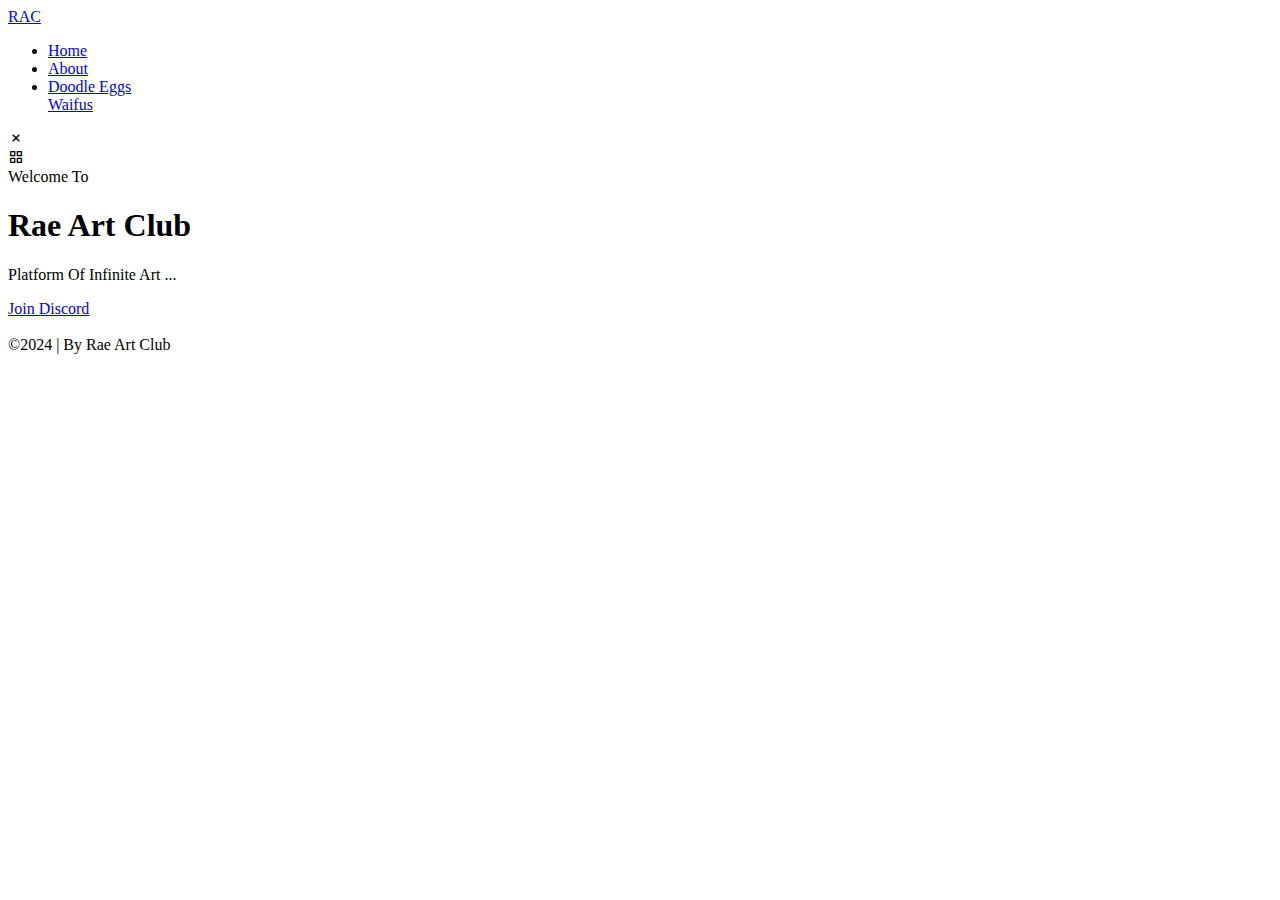
==== index.html @ ea3e76dc "Add files via upload" ====
<!DOCTYPE html>
    <html lang="en">
    <head>
        <meta charset="UTF-8">
        <meta name="viewport" content="width=device-width, initial-scale=1.0">

        <!--=============== BOXICONS ===============-->
        <link href='https://unpkg.com/boxicons@2.1.2/css/boxicons.min.css' rel='stylesheet'>

        <!--=============== CSS ===============-->
        <link rel="stylesheet" href="assets/css/styles.css">

        <title>RAC</title>
    </head>
    <body>
        <!--==================== HEADER ====================-->
        <header class="header">
            <nav class="nav container">
                <a href="/index.html" class="nav__logo">
                    RAC
                </a>

                <div class="nav__menu" id="nav-menu">
                    <ul class="nav__list">
                        <li class="nav__item">
                            <a href="/index.html" class="nav__link">Home</a>
                        </li>
                        <li class="nav__item">
                            <a href="/About.html" class="nav__link">About</a>
                        </li>
                        <li class="nav__item">
                            <a href="/Eggs.html" class="nav__link">Doodle Eggs</a>
                        </li>
                            <a href="/Waifu.html" class="nav__link">Waifus</a>
                        </li>
                    </ul>

                    <div class="nav__close" id="nav-close">
                        <i class='bx bx-x'></i>
                    </div>
                </div>

                <!-- Toggle button -->
                <div class="nav__toggle" id="nav-toggle">
                    <i class='bx bx-grid-alt'></i>
                </div>
            </nav>
        </header>

        <!--==================== MAIN ====================-->
        <main class="main">
            <!--==================== HOME ====================-->
            <section class="home">
                <div class="home__container container">
                    <div class="home__data">
                        <span class="home__subtitle">Welcome To</span>
                        <h1 class="home__title">Rae Art Club</h1>
                        <p class="home__description">
                            Platform Of Infinite Art ...
                        </p>
                        <a href="https://discord.gg/ZVGp3Z86Pd" class="home__button">
                            Join Discord
                        </a>
                    </div>

                    <div class="home__img">
                        <img src="assets/img/ghost-img.png" alt="">
                        <div class="home__shadow"></div>
                    </div>
                </div>

                <footer class="home__footer">
                    <span>©2024</span>
                    <span>|</span>
                    <span>By Rae Art Club</span>
                </footer>
            </section>
        </main>

        <!--=============== SCROLLREVEAL ===============-->
        <script src="assets/js/scrollreveal.min.js"></script>

        <!--=============== MAIN JS ===============-->
        <script src="assets/js/main.js"></script>
    </body>
</html>
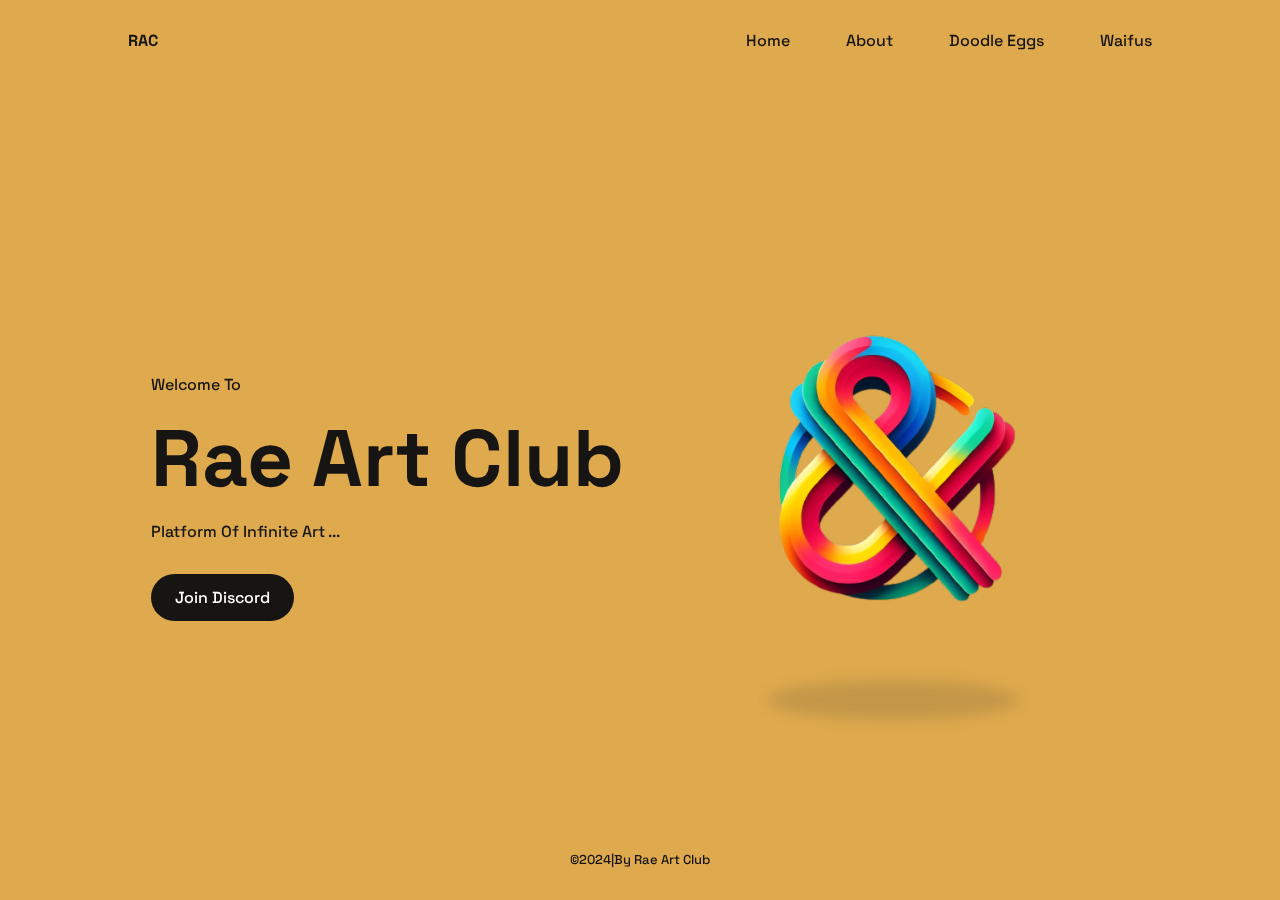
==== commit dae29e81: "index.html" ====
--- a/index.html
+++ b/index.html
@@ -1,17 +1,15 @@
 <!DOCTYPE html>
     <html lang="en">
     <head>
-        <meta charset="UTF-8">
-        <meta name="viewport" content="width=device-width, initial-scale=1.0">
-
-        <!--=============== BOXICONS ===============-->
-        <link href='https://unpkg.com/boxicons@2.1.2/css/boxicons.min.css' rel='stylesheet'>
-
-        <!--=============== CSS ===============-->
-        <link rel="stylesheet" href="assets/css/styles.css">
-
-        <title>RAC</title>
-    </head>
+            <meta charset="UTF-8">
+            <meta name="viewport" content="width=device-width, initial-scale=1.0">
+            <link rel="icon" type="image/png" href="./assets/img/android-chrome-512x512.png">
+            <!--=============== BOXICONS ===============-->
+            <link href='https://unpkg.com/boxicons@2.1.2/css/boxicons.min.css' rel='stylesheet'>
+            <!--=============== CSS ===============-->
+            <link rel="stylesheet" href="assets/css/styles.css">
+            <title>RAC</title>
+        </head>
     <body>
         <!--==================== HEADER ====================-->
         <header class="header">
@@ -83,4 +81,4 @@
         <!--=============== MAIN JS ===============-->
         <script src="assets/js/main.js"></script>
     </body>
-</html>+</html>
--- a/assets/css/styles.css
+++ b/assets/css/styles.css
@@ -0,0 +1,293 @@
+/*=============== GOOGLE FONTS ===============*/
+@import url("https://fonts.googleapis.com/css2?family=Space+Grotesk:wght@400;500;700&display=swap");
+
+/*=============== VARIABLES CSS ===============*/
+:root {
+  --header-height: 3.5rem;
+
+  /*========== Colors ==========*/
+  /*Color mode HSL(hue, saturation, lightness)*/
+  --first-color: hsl(38, 69%, 59%);
+  --text-color: hsl(38, 8%, 8%);
+
+  /*========== Font and typography ==========*/
+  /*.5rem = 8px | 1rem = 16px ...*/
+  --body-font: 'Space Grotesk', sans-serif;
+  --biggest-font-size: 2.375rem;
+  --normal-font-size: .938rem;
+  --smaller-font-size: .75rem;
+}
+
+/* Responsive typography */
+@media screen and (min-width: 1024px) {
+  :root {
+    --biggest-font-size: 5rem;
+    --normal-font-size: 1rem;
+    --smaller-font-size: .813rem;
+  }
+}
+
+/*=============== BASE ===============*/
+* {
+  box-sizing: border-box;
+  padding: 0;
+  margin: 0;
+}
+
+body {
+  overflow-y: auto; /* This allows vertical scrolling if the content overflows */
+  font-family: var(--body-font);
+  font-size: var(--normal-font-size);
+  font-weight: 500;
+  color: var(--text-color);
+}
+
+ul {
+  list-style: none;
+}
+
+a {
+  text-decoration: none;
+}
+
+img {
+  max-width: 100%;
+  height: auto;
+}
+
+/*=============== REUSABLE CSS CLASSES ===============*/
+.container {
+  max-width: 1024px;
+  margin-left: 1.5rem;
+  margin-right: 1.5rem;
+}
+
+.main {
+  overflow: hidden; /* For the animations ScrollReveal */
+}
+
+/*=============== HEADER & NAV ===============*/
+.header {
+  position: fixed;
+  width: 100%;
+  background-color: transparent;
+  top: 0;
+  left: 0;
+  z-index: 100;
+}
+
+.nav {
+  height: var(--header-height);
+  display: flex;
+  justify-content: space-between;
+  align-items: center;
+}
+
+.nav__logo, 
+.nav__toggle {
+  color: var(--text-color);
+  display: inline-flex;
+}
+
+.nav__logo {
+  font-weight: 700;
+}
+
+.nav__toggle {
+  font-size: 1.25rem;
+  cursor: pointer;
+}
+
+@media screen and (max-width: 767px) {
+  .nav__menu {
+    position: fixed;
+    background-color: var(--first-color);
+    left: 0;
+    top: -100%;
+    width: 100%;
+    padding: 5rem 0 4rem;
+    border-radius: 0 0 1.5rem 1.5rem;
+    box-shadow: 0 2px 4px hsla(38, 4%, 15%, .15);
+    transition: .4s;
+  }
+}
+
+.nav__list {
+  text-align: center;
+  display: flex;
+  flex-direction: column;
+  row-gap: 2rem;
+}
+
+.nav__link {
+  color: var(--text-color);
+}
+
+.nav__close {
+  position: absolute;
+  top: 1rem;
+  right: 1.5rem;
+  font-size: 1.5rem;
+  color: var(--text-color);
+  cursor: pointer;
+}
+
+/* Show menu */
+.show-menu {
+  top: 0;
+}
+
+/*=============== HOME ===============*/
+.home {
+  background-color: var(--first-color);
+  padding: 9rem 0 2rem;
+  display: flex;
+  flex-direction: column;
+  min-height: 100vh;
+}
+
+.home__container {
+  flex: 1; /* This will make the container take up all available vertical space */
+}
+
+.home__container {
+  display: grid;
+  align-content: center;
+  row-gap: 2.5rem;
+}
+
+.home__data {
+  text-align: center;
+}
+
+.home__title {
+  font-size: var(--biggest-font-size);
+  margin: .75rem 0;
+}
+
+.home__button {
+  margin-top: 2rem;
+  display: inline-block;
+  background-color: var(--text-color);
+  color: #fff;
+  padding: .80rem 1.5rem;
+  border-radius: 3rem;
+  transition: .4s;
+}
+
+.home__button:hover {
+  box-shadow: 0 4px 12px hsla(38, 69%, 8%, .2);
+}
+
+.home__img img {
+  width: 230px;
+  animation: floaty 1.8s infinite alternate;
+}
+
+.home__img {
+  justify-self: center;
+}
+
+.home__shadow {
+  width: 130px;
+  height: 24px;
+  background-color: hsla(38, 21%, 19%, .16);
+  margin: 0 auto;
+  border-radius: 50%;
+  filter: blur(7px);
+  animation: shadow 1.8s infinite alternate;
+}
+
+.home__footer {
+  display: flex;
+  justify-content: center;
+  align-items: center;
+  font-size: var(--smaller-font-size);
+}
+
+/* Animate ghost */
+@keyframes floaty {
+  0% {
+    transform: translateY(0);
+  }
+  100% {
+    transform: translateY(15px);
+  }
+}
+
+@keyframes shadow {
+  0% {
+    transform: scale(1, 1);
+  }
+  100% {
+    transform: scale(.85, .85);
+  }
+}
+
+/*=============== BREAKPOINTS ===============*/
+/* For small devices */
+@media screen and (max-width: 320px) {
+  .home {
+    padding-top: 7rem;
+  }
+}
+
+/* For medium devices */
+@media screen and (min-width: 767px) {
+  .nav {
+    height: calc(var(--header-height) + 1.5rem);
+  }
+  .nav__toggle, 
+  .nav__close {
+    display: none;
+  }
+  .nav__list {
+    flex-direction: row;
+    column-gap: 3.5rem;
+  }
+}
+
+/* For large devices */
+@media screen and (min-width: 1024px) {
+  .home__container {
+    grid-template-columns: repeat(2, 1fr);
+    align-items: center;
+    column-gap: 2rem;
+  }
+  .home__data {
+    text-align: initial;
+  }
+  .home__img img {
+    width: 400px;
+  }
+  .home__shadow {
+    width: 250px;
+    height: 40px;
+  }
+}
+
+@media screen and (min-width: 1048px) {
+  .container {
+    margin-left: auto;
+    margin-right: auto;
+  }
+}
+
+/* For 2K resolutions (2048 x 1152, 2048 x 1536) */
+@media screen and (min-width: 2048px) {
+  body {
+    zoom: 1.7;
+  }
+
+  .home {
+    height: initial;
+    row-gap: 4rem;
+  }
+}
+
+/* For 4K resolutions (3840 x 2160, 4096 x 2160) */
+@media screen and (min-width: 3840px) {
+  body {
+    zoom: 3.1;
+  }
+}